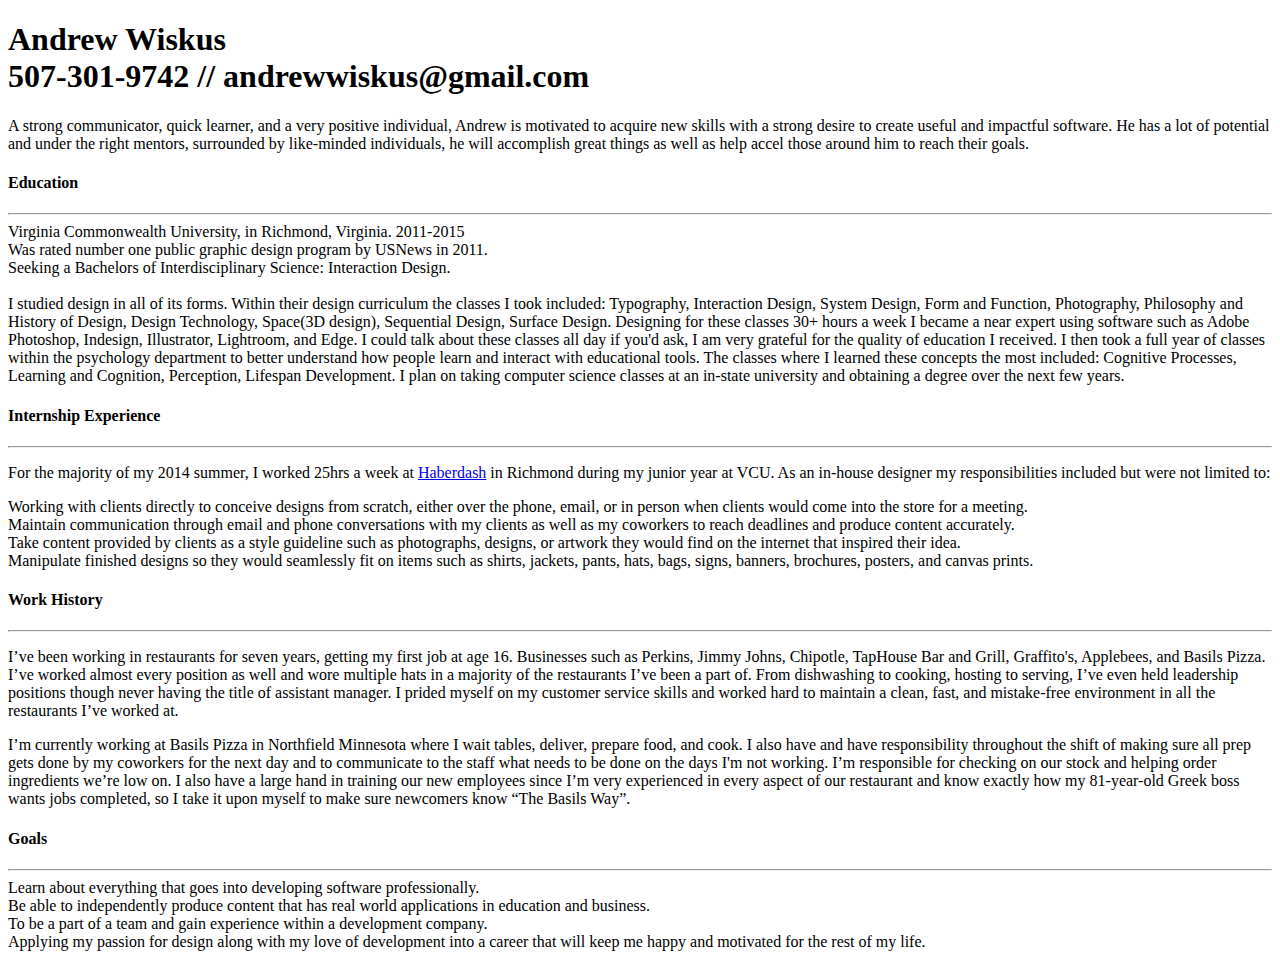
==== index.html @ cfde79fe "Rename main.html to index.html" ====
<!DOCTYPE html>
<html lang="en">

<head>
    <title>Andrew Wiskus Resume</title>
    <meta charset="utf-8"/>
    <link rel="stylesheet" type="text/css" href="stylesheet.css">
</head>


  <body>

    <div class ="resumeText">
    <header>
      <h1 class="name">Andrew Wiskus <div class="contactInfo">507-301-9742 // andrewwiskus@gmail.com</div></h1>
      <div class ="introText"> A strong communicator, quick learner, and a very positive individual, Andrew is motivated to acquire new skills with a strong desire to create useful and impactful software. He has a lot of potential and under the right mentors, surrounded by like-minded individuals, he will accomplish great things as well as help accel those around him to reach their goals.  </div>
    </header>


    <h4>Education</h4> <hr>
    <li>Virginia Commonwealth University, in Richmond, Virginia. 2011-2015 </li> 
    <li>Was rated number one public graphic design program by USNews in 2011. </li> 
    <li>Seeking a Bachelors of Interdisciplinary Science: Interaction Design. </li> <br> 
        <div class ="bodyCopy">
      I studied design in all of its forms. Within their design curriculum the classes I took included: Typography, Interaction Design, System Design, Form and Function, Photography, Philosophy and History of Design, Design Technology, Space(3D design), Sequential Design, Surface Design. Designing for these classes 30+ hours a week I became a near expert using software such as Adobe Photoshop, Indesign, Illustrator, Lightroom, and Edge. I could talk about these classes all day if you'd ask, I am very grateful for the quality of education I received. I then took a full year of classes within the psychology department to better understand how people learn and interact with educational tools. The classes where I learned these concepts the most included: Cognitive Processes, Learning and Cognition, Perception, Lifespan Development. I plan on taking computer science classes at an in-state university and obtaining a degree over the next few years.
    </p>
      </div>
    
    <h4>Internship Experience</h4> <hr>
    <div class ="bodyCopy">
    <p>For the majority of my 2014 summer, I worked 25hrs a week at <a href="http://haberdash.us/">Haberdash</a> in Richmond during my junior year at VCU. As an in-house designer my responsibilities included but were not limited to:</p></div> <li> Working with clients directly to conceive designs from scratch, either over the phone, email, or in person when clients would come into the store for a meeting. </li> <li> Maintain communication through email and phone conversations with my clients as well as my coworkers to reach deadlines and produce content accurately. </li> <li> Take content provided by clients as a style guideline such as photographs, designs, or artwork they would find on the internet that inspired their idea. </li> <li> Manipulate finished designs so they would seamlessly fit on items such as shirts, jackets, pants, hats, bags, signs, banners, brochures, posters, and canvas prints. </li>
  
    
    
    <h4>Work History</h4> <hr>
        <div class ="bodyCopy">
    <p>I’ve been working in restaurants for seven years, getting my first job at age 16. Businesses such as Perkins, Jimmy Johns, Chipotle, TapHouse Bar and Grill, Graffito's, Applebees, and Basils Pizza. I’ve worked almost every position as well and wore multiple hats in a majority of the restaurants I’ve been a part of. From dishwashing to cooking, hosting to serving, I’ve even held leadership positions though never having the title of assistant manager. I prided myself on my customer service skills and worked hard to maintain a clean, fast, and mistake-free environment in all the restaurants I’ve worked at. </div>
      <div class ="bodyCopy">
      I’m currently working at Basils Pizza in Northfield Minnesota where I wait tables, deliver, prepare food, and cook. I also have and have responsibility throughout the shift of making sure all prep gets done by my coworkers for the next day and to communicate to the staff what needs to be done on the days I'm not working. I’m responsible for checking on our stock and helping order ingredients we’re low on. I also have a large hand in training our new employees since I’m very experienced in every aspect of our restaurant and know exactly how my 81-year-old Greek boss wants jobs completed, so I take it upon myself to make sure newcomers know “The Basils Way”.
    </p>
  </div>
    
    
    <h4>Goals</h4> <hr>
    <li>Learn about everything that goes into developing software professionally. </li>
    <li>Be able to independently produce content that has real world applications in education and business.</li>
    <li>To be a part of a team and gain experience within a development company.</li>
    <li>Applying my passion for design along with my love of development into a career that will keep me happy and motivated for the rest of my life. </li>
      
    </div>


    </body>

</html>
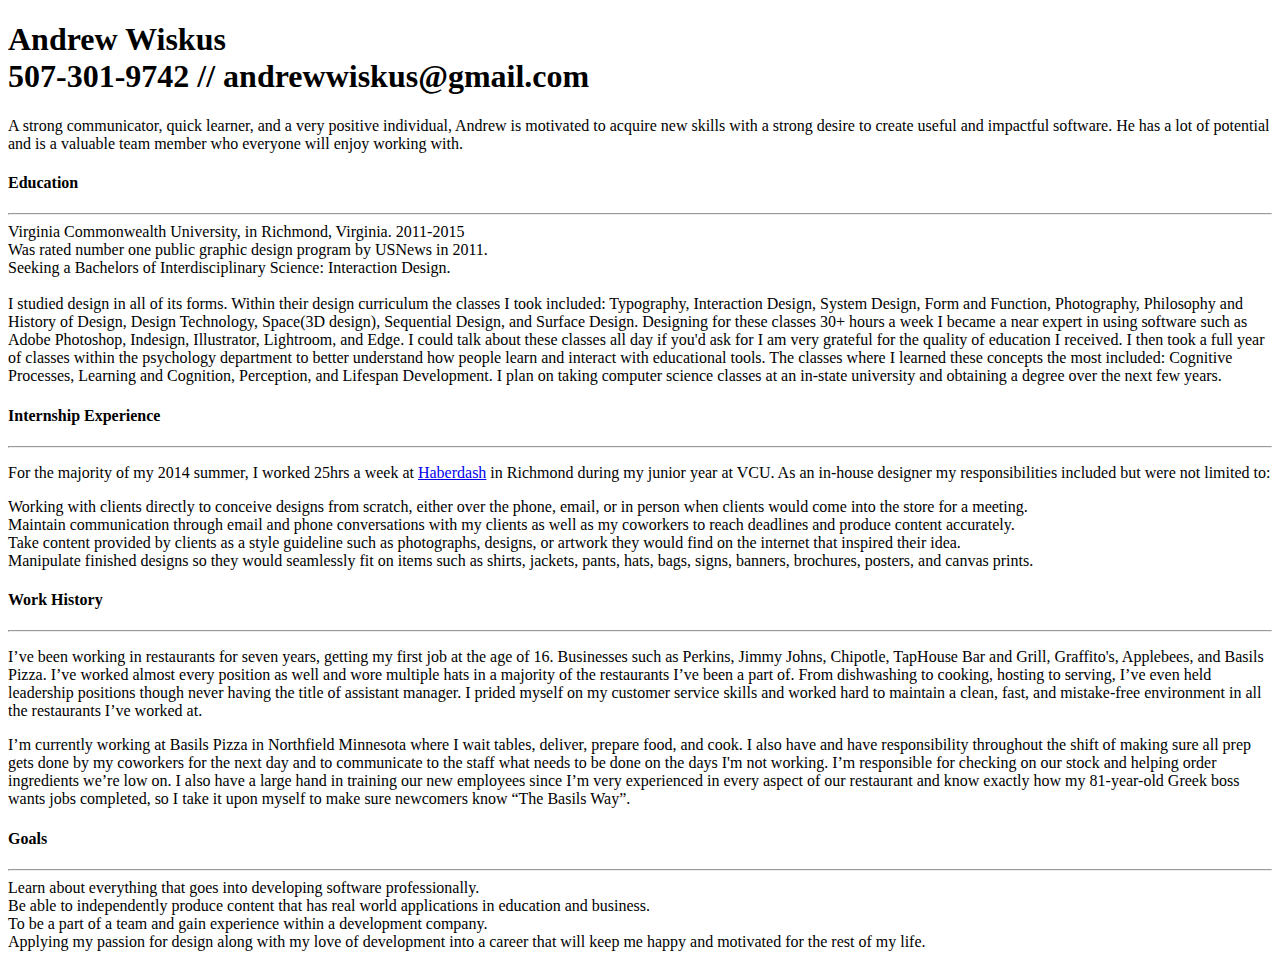
==== commit be86a23a: "Update index.html" ====
--- a/index.html
+++ b/index.html
@@ -13,7 +13,7 @@
     <div class ="resumeText">
     <header>
       <h1 class="name">Andrew Wiskus <div class="contactInfo">507-301-9742 // andrewwiskus@gmail.com</div></h1>
-      <div class ="introText"> A strong communicator, quick learner, and a very positive individual, Andrew is motivated to acquire new skills with a strong desire to create useful and impactful software. He has a lot of potential and under the right mentors, surrounded by like-minded individuals, he will accomplish great things as well as help accel those around him to reach their goals.  </div>
+      <div class ="introText"> A strong communicator, quick learner, and a very positive individual, Andrew is motivated to acquire new skills with a strong desire to create useful and impactful software. He has a lot of potential and is a valuable team member who everyone will enjoy working with.  </div>
     </header>
 
 
@@ -22,7 +22,7 @@
     <li>Was rated number one public graphic design program by USNews in 2011. </li> 
     <li>Seeking a Bachelors of Interdisciplinary Science: Interaction Design. </li> <br> 
         <div class ="bodyCopy">
-      I studied design in all of its forms. Within their design curriculum the classes I took included: Typography, Interaction Design, System Design, Form and Function, Photography, Philosophy and History of Design, Design Technology, Space(3D design), Sequential Design, Surface Design. Designing for these classes 30+ hours a week I became a near expert using software such as Adobe Photoshop, Indesign, Illustrator, Lightroom, and Edge. I could talk about these classes all day if you'd ask, I am very grateful for the quality of education I received. I then took a full year of classes within the psychology department to better understand how people learn and interact with educational tools. The classes where I learned these concepts the most included: Cognitive Processes, Learning and Cognition, Perception, Lifespan Development. I plan on taking computer science classes at an in-state university and obtaining a degree over the next few years.
+      I studied design in all of its forms. Within their design curriculum the classes I took included: Typography, Interaction Design, System Design, Form and Function, Photography, Philosophy and History of Design, Design Technology, Space(3D design), Sequential Design, and Surface Design. Designing for these classes 30+ hours a week I became a near expert in using software such as Adobe Photoshop, Indesign, Illustrator, Lightroom, and Edge. I could talk about these classes all day if you'd ask for I am very grateful for the quality of education I received. I then took a full year of classes within the psychology department to better understand how people learn and interact with educational tools. The classes where I learned these concepts the most included: Cognitive Processes, Learning and Cognition, Perception, and Lifespan Development. I plan on taking computer science classes at an in-state university and obtaining a degree over the next few years.
     </p>
       </div>
     
@@ -34,7 +34,7 @@
     
     <h4>Work History</h4> <hr>
         <div class ="bodyCopy">
-    <p>I’ve been working in restaurants for seven years, getting my first job at age 16. Businesses such as Perkins, Jimmy Johns, Chipotle, TapHouse Bar and Grill, Graffito's, Applebees, and Basils Pizza. I’ve worked almost every position as well and wore multiple hats in a majority of the restaurants I’ve been a part of. From dishwashing to cooking, hosting to serving, I’ve even held leadership positions though never having the title of assistant manager. I prided myself on my customer service skills and worked hard to maintain a clean, fast, and mistake-free environment in all the restaurants I’ve worked at. </div>
+    <p>I’ve been working in restaurants for seven years, getting my first job at the age of 16. Businesses such as Perkins, Jimmy Johns, Chipotle, TapHouse Bar and Grill, Graffito's, Applebees, and Basils Pizza. I’ve worked almost every position as well and wore multiple hats in a majority of the restaurants I’ve been a part of. From dishwashing to cooking, hosting to serving, I’ve even held leadership positions though never having the title of assistant manager. I prided myself on my customer service skills and worked hard to maintain a clean, fast, and mistake-free environment in all the restaurants I’ve worked at. </div>
       <div class ="bodyCopy">
       I’m currently working at Basils Pizza in Northfield Minnesota where I wait tables, deliver, prepare food, and cook. I also have and have responsibility throughout the shift of making sure all prep gets done by my coworkers for the next day and to communicate to the staff what needs to be done on the days I'm not working. I’m responsible for checking on our stock and helping order ingredients we’re low on. I also have a large hand in training our new employees since I’m very experienced in every aspect of our restaurant and know exactly how my 81-year-old Greek boss wants jobs completed, so I take it upon myself to make sure newcomers know “The Basils Way”.
     </p>
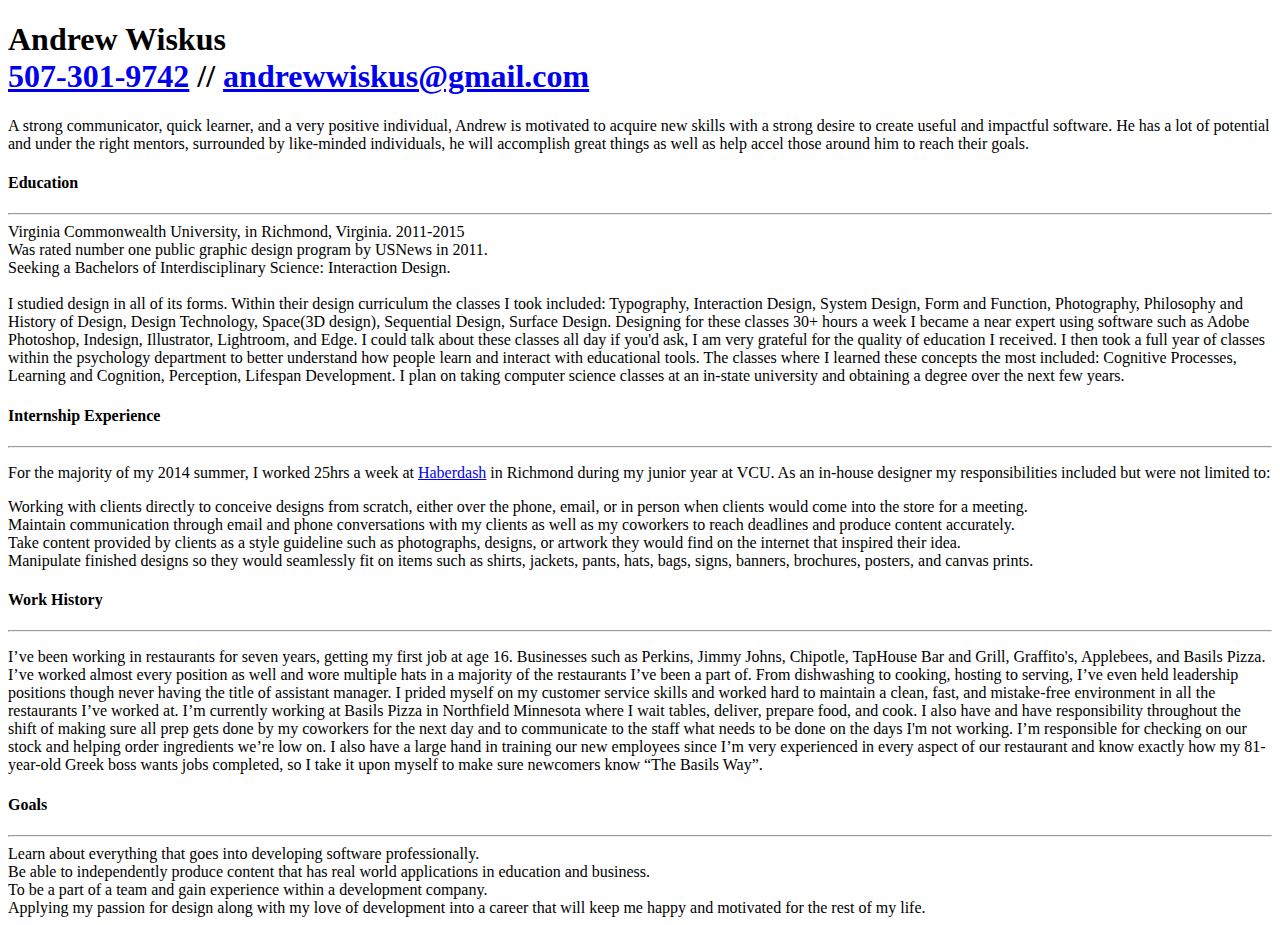
==== commit 04da2f52: "Add files via upload" ====
--- a/index.html
+++ b/index.html
@@ -6,50 +6,52 @@
     <meta charset="utf-8"/>
     <link rel="stylesheet" type="text/css" href="stylesheet.css">
 </head>
-
-
   <body>
 
-    <div class ="resumeText">
+    <section class ="resumeText">
     <header>
-      <h1 class="name">Andrew Wiskus <div class="contactInfo">507-301-9742 // andrewwiskus@gmail.com</div></h1>
-      <div class ="introText"> A strong communicator, quick learner, and a very positive individual, Andrew is motivated to acquire new skills with a strong desire to create useful and impactful software. He has a lot of potential and is a valuable team member who everyone will enjoy working with.  </div>
+      <h1 class="name">Andrew Wiskus <article class="contactInfo"><a href="tel:+15073019742">507-301-9742</a> // <a href="mailto:andrewwiskus@gmail.com">andrewwiskus@gmail.com</a></article></h1>
+      <article class ="introText"> A strong communicator, quick learner, and a very positive individual, Andrew is motivated to acquire new skills with a strong desire to create useful and impactful software. He has a lot of potential and under the right mentors, surrounded by like-minded individuals, he will accomplish great things as well as help accel those around him to reach their goals.  </article>
     </header>
 
-
+    <article class="bodyCopy">
+<article class="education">             
     <h4>Education</h4> <hr>
     <li>Virginia Commonwealth University, in Richmond, Virginia. 2011-2015 </li> 
     <li>Was rated number one public graphic design program by USNews in 2011. </li> 
     <li>Seeking a Bachelors of Interdisciplinary Science: Interaction Design. </li> <br> 
-        <div class ="bodyCopy">
-      I studied design in all of its forms. Within their design curriculum the classes I took included: Typography, Interaction Design, System Design, Form and Function, Photography, Philosophy and History of Design, Design Technology, Space(3D design), Sequential Design, and Surface Design. Designing for these classes 30+ hours a week I became a near expert in using software such as Adobe Photoshop, Indesign, Illustrator, Lightroom, and Edge. I could talk about these classes all day if you'd ask for I am very grateful for the quality of education I received. I then took a full year of classes within the psychology department to better understand how people learn and interact with educational tools. The classes where I learned these concepts the most included: Cognitive Processes, Learning and Cognition, Perception, and Lifespan Development. I plan on taking computer science classes at an in-state university and obtaining a degree over the next few years.
+ 
+      I studied design in all of its forms. Within their design curriculum the classes I took included: Typography, Interaction Design, System Design, Form and Function, Photography, Philosophy and History of Design, Design Technology, Space(3D design), Sequential Design, Surface Design. Designing for these classes 30+ hours a week I became a near expert using software such as Adobe Photoshop, Indesign, Illustrator, Lightroom, and Edge. I could talk about these classes all day if you'd ask, I am very grateful for the quality of education I received. I then took a full year of classes within the psychology department to better understand how people learn and interact with educational tools. The classes where I learned these concepts the most included: Cognitive Processes, Learning and Cognition, Perception, Lifespan Development. I plan on taking computer science classes at an in-state university and obtaining a degree over the next few years.
     </p>
-      </div>
+      </article>
+    <article class="internship">
+    <h4>Internship Experience</h4> <hr>
+    <p>For the majority of my 2014 summer, I worked 25hrs a week at <a href="http://haberdash.us/">Haberdash</a> in Richmond during my junior year at VCU. As an in-house designer my responsibilities included but were not limited to:</p>
+     <li> Working with clients directly to conceive designs from scratch, either over the phone, email, or in person when clients would come into the store for a meeting. </li>
+      <li> Maintain communication through email and phone conversations with my clients as well as my coworkers to reach deadlines and produce content accurately. </li> 
+      <li> Take content provided by clients as a style guideline such as photographs, designs, or artwork they would find on the internet that inspired their idea. </li> 
+      <li> Manipulate finished designs so they would seamlessly fit on items such as shirts, jackets, pants, hats, bags, signs, banners, brochures, posters, and canvas prints. </li>
+      </article>
     
-    <h4>Internship Experience</h4> <hr>
-    <div class ="bodyCopy">
-    <p>For the majority of my 2014 summer, I worked 25hrs a week at <a href="http://haberdash.us/">Haberdash</a> in Richmond during my junior year at VCU. As an in-house designer my responsibilities included but were not limited to:</p></div> <li> Working with clients directly to conceive designs from scratch, either over the phone, email, or in person when clients would come into the store for a meeting. </li> <li> Maintain communication through email and phone conversations with my clients as well as my coworkers to reach deadlines and produce content accurately. </li> <li> Take content provided by clients as a style guideline such as photographs, designs, or artwork they would find on the internet that inspired their idea. </li> <li> Manipulate finished designs so they would seamlessly fit on items such as shirts, jackets, pants, hats, bags, signs, banners, brochures, posters, and canvas prints. </li>
-  
+ <article class="workHistory">  
+    <h4>Work History</h4> <hr>
+    <p>I’ve been working in restaurants for seven years, getting my first job at age 16. Businesses such as Perkins, Jimmy Johns, Chipotle, TapHouse Bar and Grill, Graffito's, Applebees, and Basils Pizza. I’ve worked almost every position as well and wore multiple hats in a majority of the restaurants I’ve been a part of. From dishwashing to cooking, hosting to serving, I’ve even held leadership positions though never having the title of assistant manager. I prided myself on my customer service skills and worked hard to maintain a clean, fast, and mistake-free environment in all the restaurants I’ve worked at. 
+       I’m currently working at Basils Pizza in Northfield Minnesota where I wait tables, deliver, prepare food, and cook. I also have and have responsibility throughout the shift of making sure all prep gets done by my coworkers for the next day and to communicate to the staff what needs to be done on the days I'm not working. I’m responsible for checking on our stock and helping order ingredients we’re low on. I also have a large hand in training our new employees since I’m very experienced in every aspect of our restaurant and know exactly how my 81-year-old Greek boss wants jobs completed, so I take it upon myself to make sure newcomers know “The Basils Way”.
+    </p>
+      </article>
     
-    
-    <h4>Work History</h4> <hr>
-        <div class ="bodyCopy">
-    <p>I’ve been working in restaurants for seven years, getting my first job at the age of 16. Businesses such as Perkins, Jimmy Johns, Chipotle, TapHouse Bar and Grill, Graffito's, Applebees, and Basils Pizza. I’ve worked almost every position as well and wore multiple hats in a majority of the restaurants I’ve been a part of. From dishwashing to cooking, hosting to serving, I’ve even held leadership positions though never having the title of assistant manager. I prided myself on my customer service skills and worked hard to maintain a clean, fast, and mistake-free environment in all the restaurants I’ve worked at. </div>
-      <div class ="bodyCopy">
-      I’m currently working at Basils Pizza in Northfield Minnesota where I wait tables, deliver, prepare food, and cook. I also have and have responsibility throughout the shift of making sure all prep gets done by my coworkers for the next day and to communicate to the staff what needs to be done on the days I'm not working. I’m responsible for checking on our stock and helping order ingredients we’re low on. I also have a large hand in training our new employees since I’m very experienced in every aspect of our restaurant and know exactly how my 81-year-old Greek boss wants jobs completed, so I take it upon myself to make sure newcomers know “The Basils Way”.
-    </p>
-  </div>
-    
-    
+    <article class="goals">
     <h4>Goals</h4> <hr>
     <li>Learn about everything that goes into developing software professionally. </li>
     <li>Be able to independently produce content that has real world applications in education and business.</li>
     <li>To be a part of a team and gain experience within a development company.</li>
     <li>Applying my passion for design along with my love of development into a career that will keep me happy and motivated for the rest of my life. </li>
       
-    </div>
+      </article>
+    </article>
+    </section>
 
 
     </body>
 
-</html>
+</html>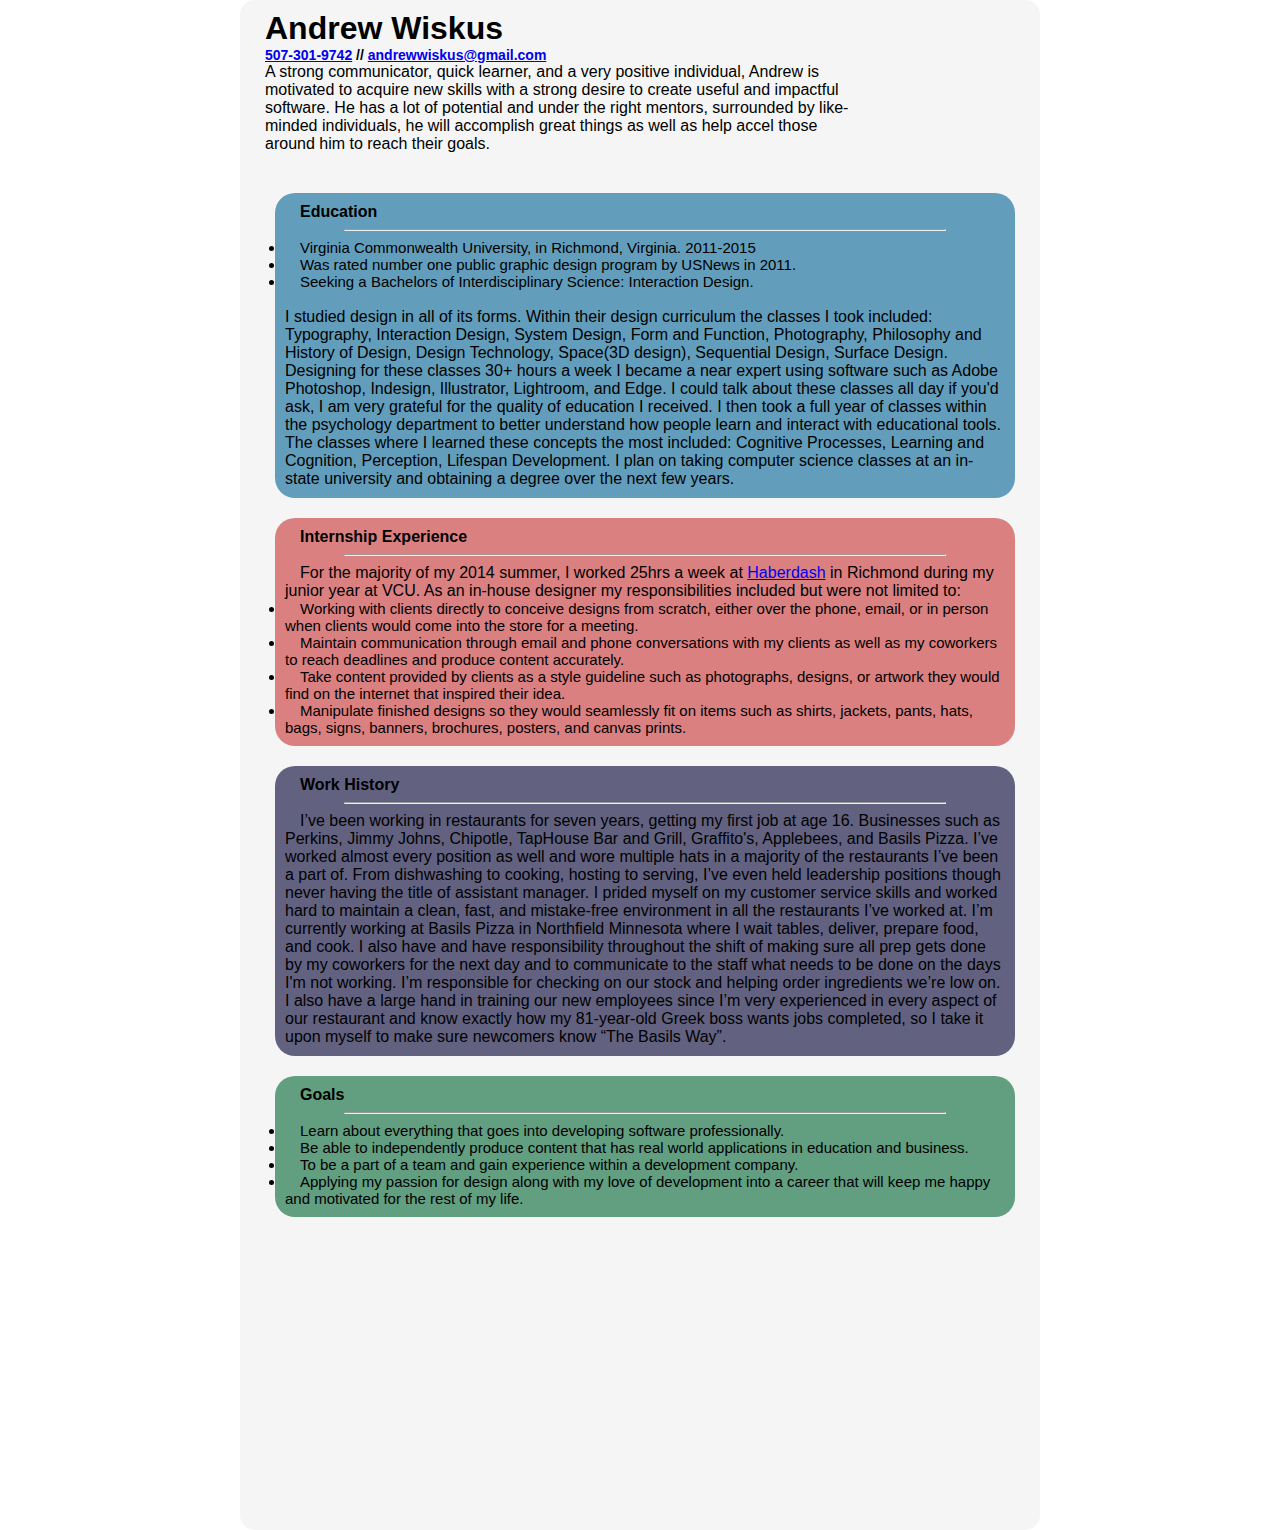
==== commit e26febf5: "Update index.html" ====
--- a/index.html
+++ b/index.html
@@ -26,7 +26,7 @@
       </article>
     <article class="internship">
     <h4>Internship Experience</h4> <hr>
-    <p>For the majority of my 2014 summer, I worked 25hrs a week at <a href="http://haberdash.us/">Haberdash</a> in Richmond during my junior year at VCU. As an in-house designer my responsibilities included but were not limited to:</p>
+    <p>For the majority of my 2014 summer, I worked 25hrs a week at <a href="http://haberdash.us/" target="_blank">Haberdash</a> in Richmond during my junior year at VCU. As an in-house designer my responsibilities included but were not limited to:</p>
      <li> Working with clients directly to conceive designs from scratch, either over the phone, email, or in person when clients would come into the store for a meeting. </li>
       <li> Maintain communication through email and phone conversations with my clients as well as my coworkers to reach deadlines and produce content accurately. </li> 
       <li> Take content provided by clients as a style guideline such as photographs, designs, or artwork they would find on the internet that inspired their idea. </li> 
@@ -54,4 +54,4 @@
 
     </body>
 
-</html>+</html>
--- a/stylesheet.css
+++ b/stylesheet.css
@@ -0,0 +1,91 @@
+
+html, body, h1, h2, h3, h4, ul, ol, li, p, a {
+  padding: 0;
+  border: 0;
+  margin: 0;
+}
+
+.resumeText {
+
+    background-color: rgb(245,245,245);
+    border-radius: 15px;
+    margin: 0 auto;
+    width: 750px;
+    height: 1520px;
+    
+    padding-left: 25px;
+    padding-right: 25px;
+    padding-top: 10px;
+    	
+    font-size: 16px;
+    font-family: Arial, Genovia, 'Times-New-Roman', 'sans-serif';
+
+
+
+}
+
+a:hover {
+	background-color: Blue;
+	color: White;
+}
+
+.introText {
+	width: 600px;
+	font-size: 16px;
+}
+.contactInfo {
+	font-size: 14px;
+}
+
+body {
+	background-image: url("bg.jpg");
+}
+
+li {
+
+	font-size: 15px;
+}
+
+hr {
+	width: 600px;
+	text-align: right;
+
+}
+
+.bodyCopy {
+	padding-left: 10px;
+	text-indent: 15px;
+	padding-top: 20px;
+}
+
+.workHistory {
+
+  margin: 20px 0 20px 0;
+  border-radius: 20px;
+  background-color: rgba(0,0,50,0.6);
+  padding: 10px;
+}
+
+.goals {
+
+  margin: 20px 0 20px 0;
+  border-radius: 20px;
+  background-color: rgba(0,100,50,0.6);
+  padding: 10px;
+}
+
+.internship {
+
+  margin: 20px 0 20px 0;
+  border-radius: 20px;
+  background-color: rgba(200,50,50,0.6);
+  padding: 10px;
+}
+
+.education {
+
+  margin: 20px 0 20px 0;
+  border-radius: 20px;
+  background-color: rgba(0,100,150,0.6);
+  padding: 10px;
+}
